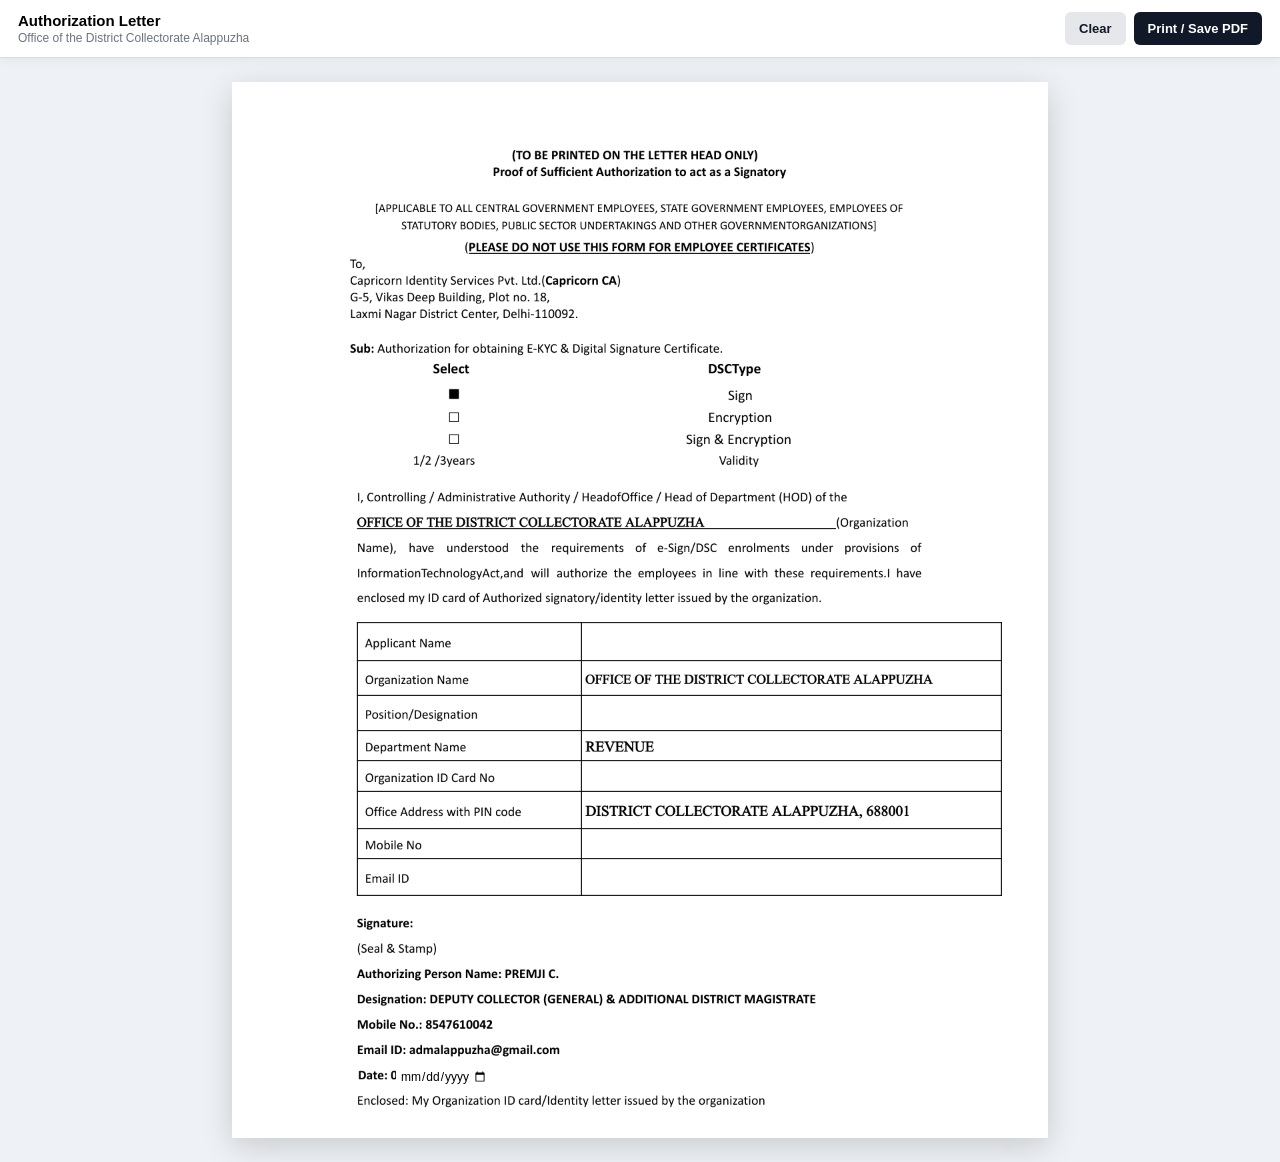
==== dsc/index.html @ 0460545c "ok" ====
<!doctype html>
<html lang="en">
<head>
  <meta charset="utf-8">
  <meta name="viewport" content="width=device-width, initial-scale=1">
  <meta name="description" content="Capricorn authorization letter form for Office of the District Collectorate Alappuzha">
  <title>Authorization Letter – Alappuzha</title>
  <link rel="stylesheet" href="styles.css">
</head>
<body>
  <div class="toolbar no-print">
    <div>
      <strong>Authorization Letter</strong>
      <span class="muted">Office of the District Collectorate Alappuzha</span>
    </div>
    <div class="actions">
      <button type="button" id="clearBtn" class="secondary">Clear</button>
      <button type="button" id="printBtn">Print / Save PDF</button>
    </div>
  </div>

  <main class="workspace">
    <form id="letterForm" class="page" autocomplete="off">
      <img class="template" src="assets/template.png" alt="Authorization letter template">

      <!-- Only the requested user-editable fields are overlaid.
           Hard-coded values remain part of the supplied template. -->
      <input id="applicantName" name="applicantName" class="field applicant" type="text"
             aria-label="Applicant Name" placeholder="">

      <input id="position" name="position" class="field position" type="text"
             aria-label="Position/Designation" placeholder="">

      <input id="orgId" name="orgId" class="field org-id" type="text"
             aria-label="Organization ID Card No" placeholder="">

      <input id="mobile" name="mobile" class="field mobile" type="tel"
             inputmode="numeric" aria-label="Mobile No" placeholder="">

      <input id="email" name="email" class="field email" type="email"
             aria-label="Email ID" placeholder="">

      <input id="date" name="date" class="field date" type="date"
             aria-label="Date">

      <div class="signature-safe-zone" aria-hidden="true"></div>
    </form>
  </main>

  <script src="script.js"></script>
</body>
</html>
---- dsc/styles.css ----
@page {
  size: Letter;
  margin: 0;
}

:root {
  --page-width: 612pt;
  --page-height: 792pt;
}

* {
  box-sizing: border-box;
}

html, body {
  margin: 0;
  padding: 0;
  background: #eef1f5;
  font-family: Arial, Helvetica, sans-serif;
}

body {
  min-height: 100vh;
}

.toolbar {
  position: sticky;
  top: 0;
  z-index: 20;
  min-height: 58px;
  padding: 10px 18px;
  display: flex;
  align-items: center;
  justify-content: space-between;
  gap: 16px;
  background: rgba(255,255,255,.96);
  border-bottom: 1px solid #d7dce3;
  box-shadow: 0 2px 10px rgba(0,0,0,.06);
}

.toolbar strong {
  display: block;
  font-size: 15px;
}

.muted {
  display: block;
  margin-top: 2px;
  color: #6b7280;
  font-size: 12px;
}

.actions {
  display: flex;
  gap: 8px;
}

button {
  border: 0;
  border-radius: 6px;
  padding: 9px 14px;
  font: 600 13px Arial, Helvetica, sans-serif;
  cursor: pointer;
  background: #111827;
  color: white;
}

button.secondary {
  background: #e5e7eb;
  color: #111827;
}

.workspace {
  padding: 24px;
  display: flex;
  justify-content: center;
  align-items: flex-start;
}

.page {
  position: relative;
  width: var(--page-width);
  height: var(--page-height);
  flex: 0 0 auto;
  background: white;
  box-shadow: 0 8px 30px rgba(0,0,0,.16);
  overflow: hidden;
}

.template {
  position: absolute;
  inset: 0;
  width: 100%;
  height: 100%;
  display: block;
  user-select: none;
  pointer-events: none;
}

.field {
  position: absolute;
  z-index: 2;
  margin: 0;
  padding: 1pt 3pt;
  height: 18pt;
  border: 0;
  outline: 0;
  background: transparent;
  color: #000;
  font-family: Arial, Helvetica, sans-serif;
  font-size: 10pt;
  font-weight: 400;
  line-height: 16pt;
  border-radius: 0;
}

.field:focus {
  background: rgba(255,255,210,.9);
  box-shadow: inset 0 0 0 1px rgba(0,80,160,.35);
}

.field::placeholder {
  color: transparent;
}

/*
  Coordinates are in PDF points, matching the supplied 612 x 792 pt
  Letter-size page. The editable fields sit inside the existing table cells.
*/
.applicant {
  left: 265pt;
  top: 410pt;
  width: 308pt;
}

.position {
  left: 265pt;
  top: 464pt;
  width: 308pt;
}

.org-id {
  left: 265pt;
  top: 512pt;
  width: 308pt;
}

.mobile {
  left: 265pt;
  top: 562pt;
  width: 308pt;
}

.email {
  left: 265pt;
  top: 585pt;
  width: 308pt;
}

.date {
  left: 126pt;
  top: 738pt;
  width: 66pt;
  height: 16pt;
  padding: 0;
  font-size: 9pt;
  line-height: 15pt;
}

.signature-safe-zone {
  position: absolute;
  left: 94pt;
  top: 610pt;
  width: 483pt;
  height: 45pt;
  pointer-events: none;
}

@media (max-width: 850px) {
  .workspace {
    padding: 12px;
    overflow-x: auto;
    justify-content: flex-start;
  }

  .toolbar {
    position: static;
  }
}

@media print {
  html, body {
    width: 8.5in;
    height: 11in;
    background: white;
  }

  .no-print {
    display: none !important;
  }

  .workspace {
    padding: 0;
    margin: 0;
    display: block;
  }

  .page {
    width: 612pt;
    height: 792pt;
    margin: 0;
    box-shadow: none;
  }

  .field {
    background: transparent !important;
    box-shadow: none !important;
  }
}
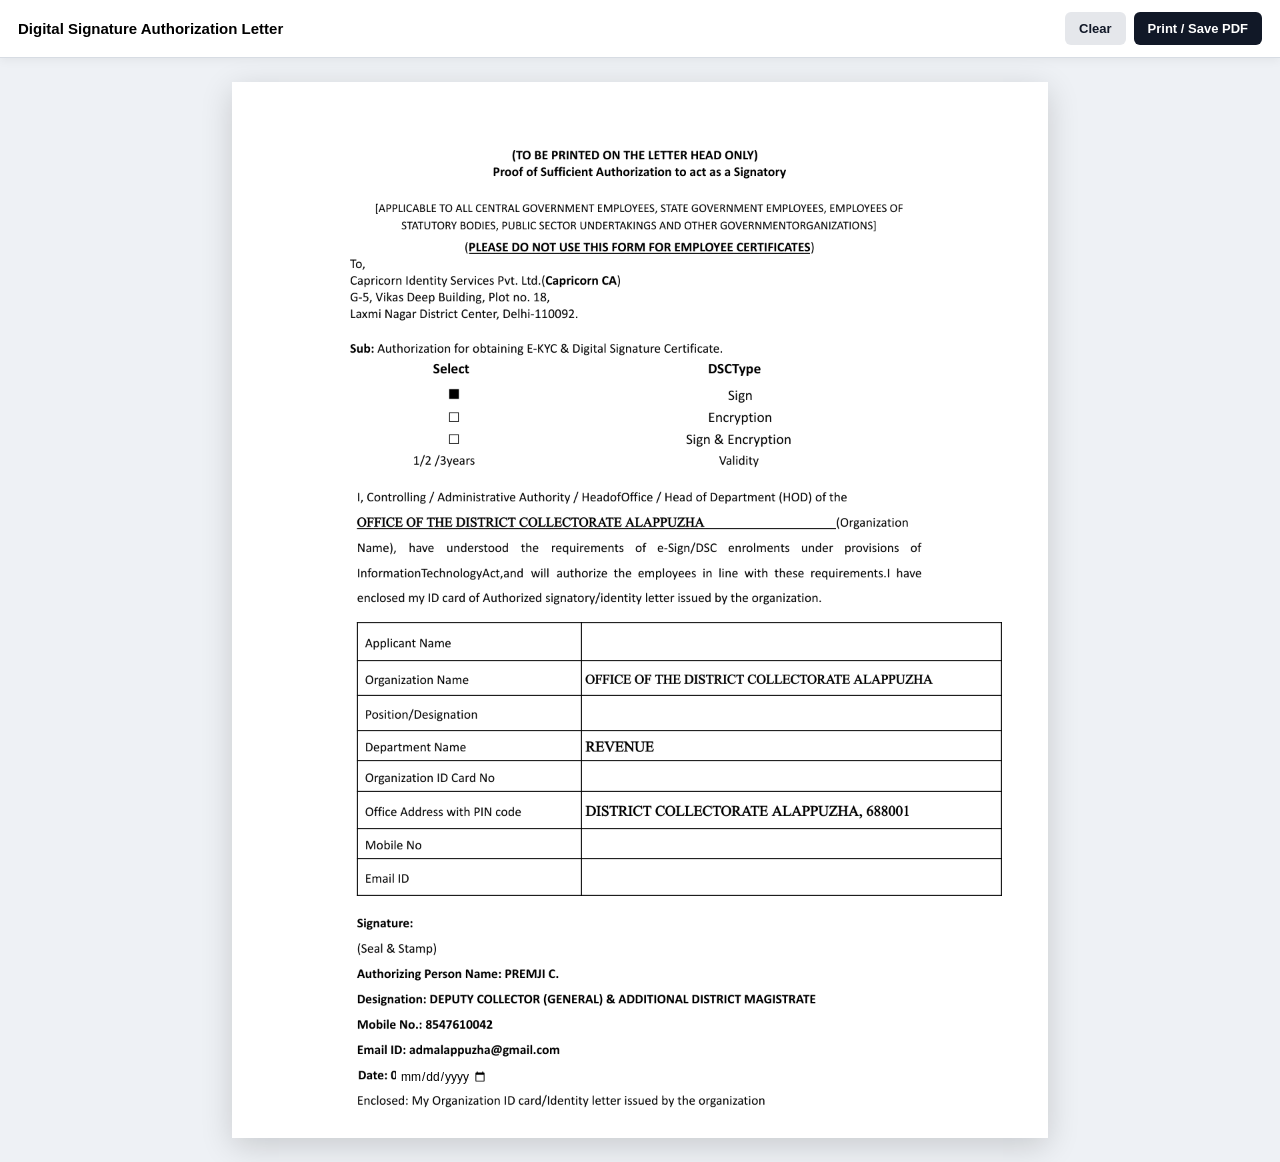
==== commit 81a45ba0: "ok" ====
--- a/dsc/index.html
+++ b/dsc/index.html
@@ -10,8 +10,8 @@
 <body>
   <div class="toolbar no-print">
     <div>
-      <strong>Authorization Letter</strong>
-      <span class="muted">Office of the District Collectorate Alappuzha</span>
+      <strong>Digital Signature Authorization Letter</strong>
+      <!-- <span class="muted">Office of the District Collectorate Alappuzha</span> -->
     </div>
     <div class="actions">
       <button type="button" id="clearBtn" class="secondary">Clear</button>
